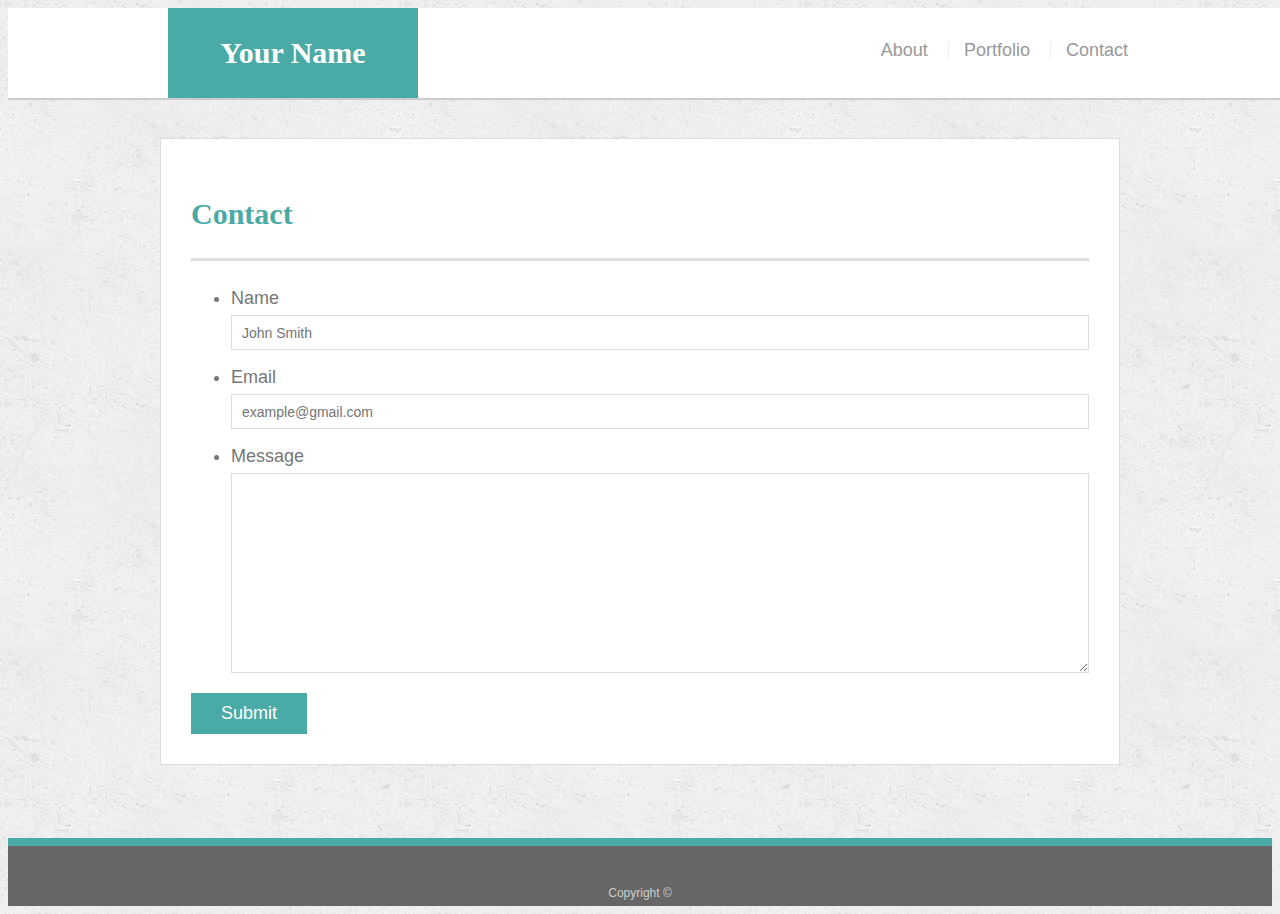
==== contact.html @ 4fbe3b59 "Initial file setup" ====
<!doctype html>
<html lang="en-us">

<head>
  <meta charset="UTF-8">
  <title>Contact | Your Name</title>
  <link rel="stylesheet" type="text/css" href="assets/css/style.css">
</head>

<body>

  <header id="masthead">
    <div class="container">
      <a href="index.html" id="logo">Your Name</a>
      <nav>
        <a href="index.html">About</a>
        <a href="portfolio.html">Portfolio</a>
        <a href="contact.html">Contact</a>
      </nav>
    </div>
  </header>

  <div id="main-container" class="container">
    <section class="main-section">
      <h1>Contact</h1>

      <form id="contact-form">
        <ul>
          <li>
            <label for="name">Name</label>
            <input type="text" id="name" name="name" placeholder="John Smith" required="required">
          </li>
          <li>
            <label for="email">Email</label>
            <input type="email" id="email" name="email" placeholder="example@gmail.com" required="required">
          </li>
          <li>
            <label for="message">Message</label>
            <textarea id="message" name="message" required="required"></textarea>
          </li>
        </ul>
        <input type="submit">
      </form>

    </section>

  </div>

  <footer>
    <div class="container">
      Copyright &copy; 
    </div>
  </footer>
</body>

</html>
---- assets/css/style.css ----
body {
  font-family: Arial, "Helvetica Neue", Helvetica, sans-serif;
  font-size: 18px;
  line-height: 34px;
  color: #777777;
  background: url(../images/concrete_seamless.png);
}

* {
  box-sizing: border-box;
}

/* general */

.container {
  width: 100%;
  max-width: 960px;
  margin: 0 auto;
  clear: both;
}

h1,
h2,
h3,
p {
  margin-bottom: 20px;
}

p:last-child {
  margin-bottom: 0;
}

h1,
h2,
h3 {
  font-family: Georgia, Times, "Times New Roman", serif;
  font-weight: 700;
  color: #4aaaa5;
}

h1 {
  padding-bottom: 20px;
  font-size: 30px;
  line-height: 49px;
  border-bottom: 3px solid #dddddd;
}

h2,
h3 {
  font-size: 22px;
}

/* header */

#masthead {
  position: fixed;
  z-index: 99;
  width: 100%;
  margin: 0 0 30px;
  overflow: auto;
  color: #ffffff;
  background: #ffffff;
  border-bottom: 2px solid #cccccc;
}

#logo {
  float: left;
  width: 250px;
  height: 90px;
  font-family: Georgia, Times, "Times New Roman", serif;
  font-size: 30px;
  font-weight: 700;
  line-height: 90px;
  color: #ffffff;
  text-align: center;
  text-decoration: none;
  background: #4aaaa5;
}

nav {
  float: right;
  margin-top: 25px;
}

nav a {
  display: inline-block;
  padding-left: 15px;
  margin-left: 15px;
  line-height: 18px;
  color: #999;
  text-decoration: none;
  border-left: 1px solid #efefef;
}

nav a:first-child {
  border-left: 0 none;
}

/* footer */

footer {
  padding: 30px 0;
  clear: both;
  font-size: 12px;
  color: #ffffff;
  color: #cccccc;
  text-align: center;
  background: #666666;
  border-top: 8px solid #4aaaa5;
  height: 50px;
}

h3, h2 {
  padding-bottom: 20px;
  margin-bottom: 15px;
  line-height: 22px;
  border-bottom: 2px solid #eeeeee;
}

/* main */

#main-container {
  padding-top: 130px;
  min-height: calc(100vh - 70px);
}

.main-section {
  float: left;
  width: 100%;
  max-width: 960px;
  padding: 30px;
  margin: 0 0 40px;
  background: #ffffff;
  border: 1px solid #dddddd;
}

/* portfolio page */

.work {
  position: relative;
  float: left;
  width: 274px;
  margin: 20px 0 25px;
  overflow: auto;
}

.work:nth-child(even) {
  margin-right: 40px;
}

.work img {
  width: 100%;
  border: 0 none;
  opacity: 0.8;
}

.work h3 {
  position: absolute;
  bottom: 20px;
  width: 100%;
  padding: 15px;
  margin-bottom: 0;
  font-weight: 300;
  line-height: 30px;
  color: #ffffff;
  text-align: center;
  background: #4aaaa5;
  border-bottom: 0;
}

.auth-image {
  float: left;
  width: 200px;
  height: auto;
  margin-top: 10px;
  margin-right: 25px;
}

/* contact page */

#contact-form ul {
  margin-bottom: 20px;
}

#contact-form li {
  margin-bottom: 10px;
}

label,
input[type=text],
input[type=email],
textarea {
  display: block;
  width: 100%;
}

input[type=text],
input[type=email],
textarea {
  height: 35px;
  padding: 0 10px;
  font-size: 14px;
  border: 1px solid #dddddd;
}

textarea {
  height: 200px;
}

input[type=submit] {
  padding: 10px 30px;
  font-size: 18px;
  color: #ffffff;
  cursor: pointer;
  background: #4aaaa5;
  border: 0 none;
}
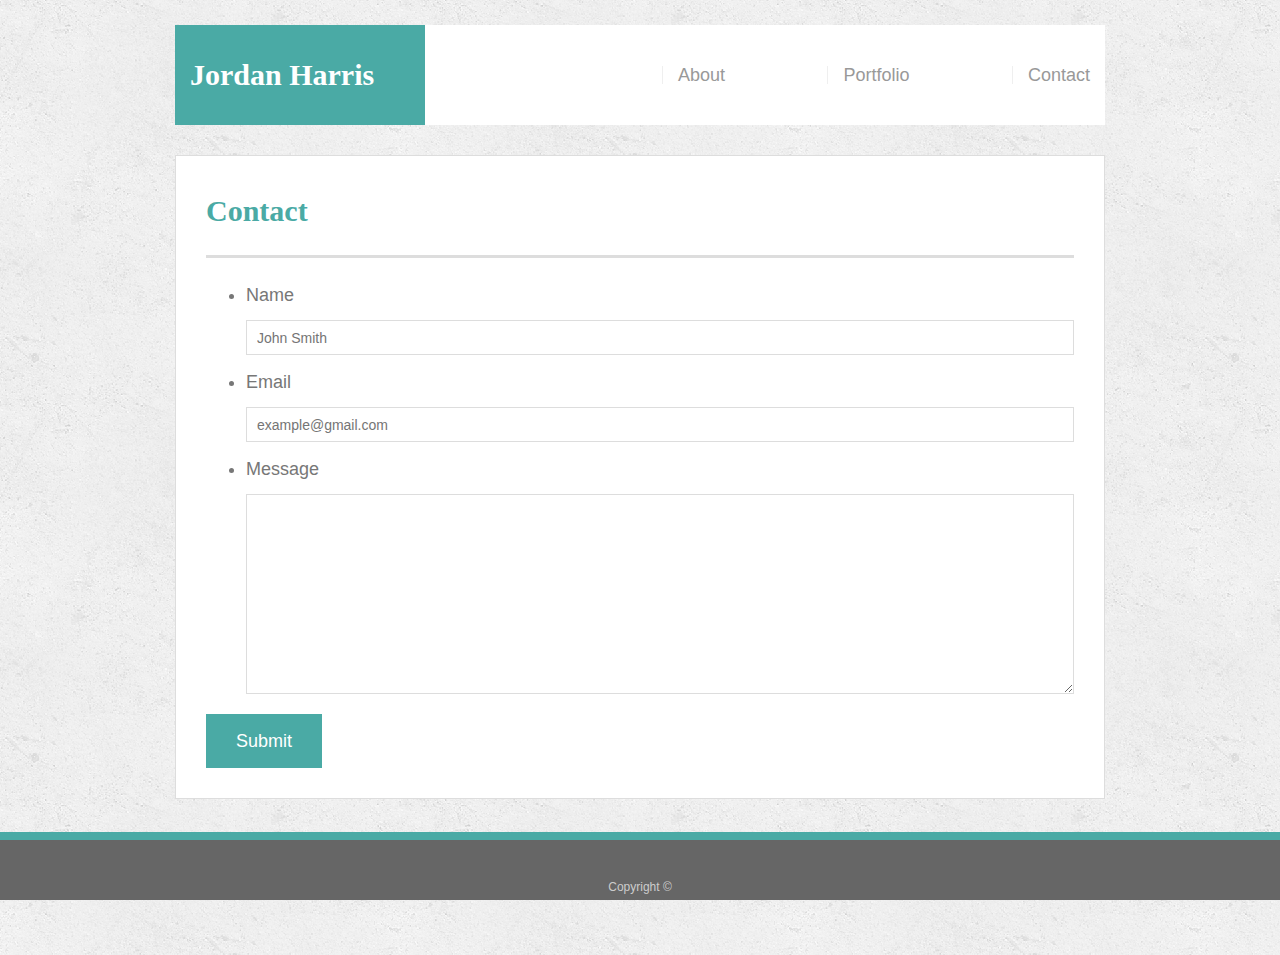
==== commit 46777373: "Loading bootstrapified files" ====
--- a/contact.html
+++ b/contact.html
@@ -4,21 +4,24 @@
 <head>
   <meta charset="UTF-8">
   <title>Contact | Your Name</title>
+  <link rel="stylesheet" href="https://stackpath.bootstrapcdn.com/bootstrap/4.3.1/css/bootstrap.min.css" integrity="sha384-ggOyR0iXCbMQv3Xipma34MD+dH/1fQ784/j6cY/iJTQUOhcWr7x9JvoRxT2MZw1T" crossorigin="anonymous">
   <link rel="stylesheet" type="text/css" href="assets/css/style.css">
 </head>
 
 <body>
 
-  <header id="masthead">
-    <div class="container">
-      <a href="index.html" id="logo">Your Name</a>
-      <nav>
+<div class="container">
+    <nav class= "navbar ">
+  
+    <a class="navbar-brand" href="index.html" id = logo>Jordan Harris</a>
+    <a class="navbar-right">
         <a href="index.html">About</a>
         <a href="portfolio.html">Portfolio</a>
-        <a href="contact.html">Contact</a>
-      </nav>
-    </div>
-  </header>
+        <a href="contact.html" style="padding-right: 15px">Contact</a>
+    </a>
+    </nav>
+  </div>
+    
 
   <div id="main-container" class="container">
     <section class="main-section">
@@ -46,7 +49,7 @@
 
   </div>
 
-  <footer>
+  <footer class="page-footer fixed-bottom">
     <div class="container">
       Copyright &copy; 
     </div>
--- a/assets/css/style.css
+++ b/assets/css/style.css
@@ -19,6 +19,10 @@
   clear: both;
 }
 
+header {
+  margin-top: 25px;
+}
+
 h1,
 h2,
 h3,
@@ -53,10 +57,12 @@
 /* header */
 
 #masthead {
+
   position: fixed;
   z-index: 99;
   width: 100%;
-  margin: 0 0 30px;
+  max-width: 960px;
+  margin: 1 0 30px;
   overflow: auto;
   color: #ffffff;
   background: #ffffff;
@@ -66,13 +72,11 @@
 #logo {
   float: left;
   width: 250px;
-  height: 90px;
   font-family: Georgia, Times, "Times New Roman", serif;
   font-size: 30px;
   font-weight: 700;
   line-height: 90px;
   color: #ffffff;
-  text-align: center;
   text-decoration: none;
   background: #4aaaa5;
 }
@@ -96,6 +100,17 @@
   border-left: 0 none;
 }
 
+/*Adjustments to bootstrap classes navbar and navbar-brand to match original */
+.navbar{
+  background-color: #ffffff;
+  padding: 0 0 0 0px;
+  width: 100%;
+}
+
+.navbar-brand{
+  margin-left: 0px;
+}
+
 /* footer */
 
 footer {
@@ -120,7 +135,7 @@
 /* main */
 
 #main-container {
-  padding-top: 130px;
+  padding-top: 30px;
   min-height: calc(100vh - 70px);
 }
 
